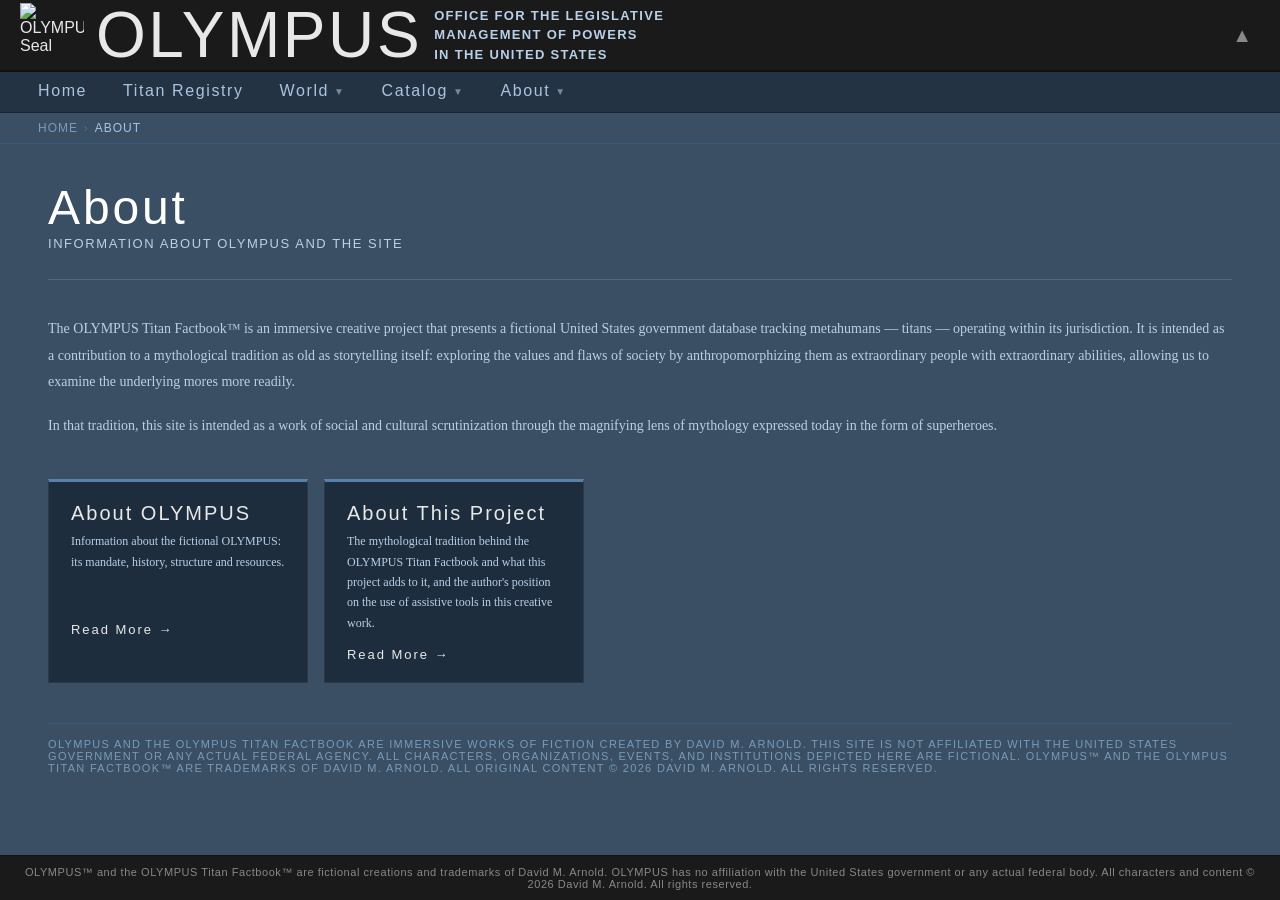
==== pages/about.html @ 90bcfd9e "Update about.html" ====
<!DOCTYPE html>
<html lang="en">
<head>
  <meta charset="UTF-8">
  <meta name="viewport" content="width=device-width, initial-scale=1.0">
  <title>OLYMPUS — About</title>
  <link rel="stylesheet" href="../components/shared/base.css">
  <style>

    /* ============================================================
       ABOUT PAGE STYLES
       ============================================================ */

    /* --- LANDING (no query string) --- */

    .about-hero {
      padding: 40px 48px 28px;
    }

    .about-hero h1 {
      font-family: 'Bebas Neue', sans-serif;
      font-size: 48px;
      font-weight: 400;
      letter-spacing: 0.06em;
      color: #ffffff;
      line-height: 1.0;
      margin-bottom: 4px;
    }

    .about-hero .subtitle {
      font-family: 'Barlow Condensed', sans-serif;
      font-size: 13px;
      font-weight: 300;
      letter-spacing: 0.12em;
      text-transform: uppercase;
      color: var(--text-dim);
    }

    .about-rule {
      border: none;
      border-top: 1px solid var(--border-light);
      margin: 0 48px 36px;
    }

    .about-body {
      padding: 0 48px 52px;
    }

    .about-intro p {
      font-family: 'Libre Baskerville', Georgia, serif;
      font-size: 14px;
      line-height: 1.9;
      color: var(--text-dim);
      margin-bottom: 1.2em;
    }

    .about-intro p:last-child { margin-bottom: 0; }

    .section-cards {
      display: flex;
      flex-wrap: wrap;
      gap: 16px;
      margin-top: 40px;
      margin-bottom: 40px;
    }

    .section-card {
      background: var(--bg-panel);
      width: 260px;
      border: 1px solid var(--border-strong);
      border-top: 3px solid var(--border-accent);
      padding: 20px 22px;
      text-decoration: none;
      display: block;
      transition: background 0.15s, border-top-color 0.15s;
      cursor: pointer;
    }

    .section-card:hover {
      background: #243d52;
      border-top-color: var(--text-dim);
    }

    .section-card-title {
      font-family: 'Bebas Neue', sans-serif;
      font-size: 20px;
      letter-spacing: 0.1em;
      color: var(--text-primary);
      margin-bottom: 6px;
    }

    .section-card-desc {
      font-family: 'Libre Baskerville', Georgia, serif;
      font-size: 12px;
      line-height: 1.7;
      color: var(--text-dim);
    }

    .section-card-status {
      font-family: 'Bebas Neue', sans-serif;
      font-size: 13px;
      letter-spacing: 0.15em;
      margin-top: 14px;
      color: var(--text-primary);
    }

    /* --- CONTENT PAGE (with query string) --- */

    #view-landing  { display: block; }
    #view-content  { display: none;  }

    .content-layout {
      display: flex;
      flex-direction: row;
      min-height: calc(100vh - 176px); /* topbar+nav+breadcrumbs+footer */
    }

    /* Sidebar */
    .content-sidebar {
      width: 52px;
      min-width: 52px;
      background: var(--bg-panel-mid);
      border-right: 1px solid var(--border-strong);
      display: flex;
      flex-direction: column;
      align-items: center;
      padding: 8px 0;
      gap: 4px;
    }

    .sidebar-btn {
      background: none;
      border: 1px solid var(--border-strong);
      color: var(--text-dim);
      font-family: 'Bebas Neue', sans-serif;
      font-size: 11px;
      letter-spacing: 0.08em;
      padding: 5px 2px;
      cursor: pointer;
      width: 38px;
      text-align: center;
      transition: background 0.15s, color 0.15s;
      line-height: 1.2;
    }

    .sidebar-btn:hover {
      background: var(--bg-panel);
      color: var(--text-primary);
    }

    .sidebar-spacer { flex: 1; }

    .sidebar-divider {
      width: 30px;
      border: none;
      border-top: 1px solid var(--border-strong);
      margin: 4px 0;
    }

    .sidebar-btn.save  { color: #6bcc6b; border-color: #449944; }
    .sidebar-btn.danger { color: #ff6b6b; border-color: #cc4444; }

    /* Main content area */
    .content-main {
      flex: 1;
      padding: 28px 48px 52px;
      min-width: 0;
      overflow-y: auto;
    }

    .content-page-title {
      font-family: 'Red Circle', sans-serif;
      font-size: 36px;
      letter-spacing: 0.06em;
      color: #ffffff;
      line-height: 1;
      margin-bottom: 6px;
    }

    .content-page-subtitle {
      font-family: 'Barlow Condensed', sans-serif;
      font-size: 12px;
      letter-spacing: 0.12em;
      text-transform: uppercase;
      color: var(--text-faint);
      margin-bottom: 32px;
      padding-bottom: 16px;
      border-bottom: 1px solid var(--border-mid);
    }

    /* Sections */
    .content-section {
      margin-bottom: 36px;
    }

    .content-section-header {
      font-family: 'Bebas Neue', sans-serif;
      font-size: 16px;
      letter-spacing: 0.1em;
      color: var(--text-mid);
      text-transform: uppercase;
      border-bottom: 1px solid var(--border-strong);
      padding-bottom: 4px;
      margin-bottom: 14px;
    }

    .content-section-body {
      font-family: 'Libre Baskerville', Georgia, serif;
      font-size: 13px;
      line-height: 1.9;
      color: var(--text-dim);
      white-space: pre-wrap;
    }

    /* Image handling */
    .content-section-img-full {
      width: 100%;
      margin-bottom: 16px;
      display: block;
    }

    .content-section-img-left {
      float: left;
      max-width: 40%;
      margin: 0 20px 12px 0;
    }

    .content-section-img-right {
      float: right;
      max-width: 40%;
      margin: 0 0 12px 20px;
    }

    .content-section-img-full img,
    .content-section-img-left img,
    .content-section-img-right img {
      width: 100%;
      display: block;
      border: 1px solid var(--border-strong);
    }

    .content-section-clearfix::after {
      content: '';
      display: table;
      clear: both;
    }

    /* Empty state */
    .content-empty {
      font-family: 'Barlow Condensed', sans-serif;
      font-size: 14px;
      letter-spacing: 0.08em;
      color: var(--text-disabled);
      text-align: center;
      padding: 60px 0;
      text-transform: uppercase;
    }

    /* Loading state */
    .content-loading {
      font-family: 'Barlow Condensed', sans-serif;
      font-size: 13px;
      letter-spacing: 0.1em;
      text-transform: uppercase;
      color: var(--text-faint);
      padding: 40px 0;
    }

    /* --- EDIT MODE --- */

    .edit-section {
      background: var(--bg-panel);
      border: 1px solid var(--border-accent);
      border-radius: 2px;
      padding: 12px;
      margin-bottom: 12px;
      display: flex;
      flex-direction: column;
      gap: 8px;
    }

    .edit-section-controls {
      display: flex;
      align-items: center;
      gap: 6px;
      justify-content: flex-end;
    }

    .edit-section-btn {
      background: none;
      border: 1px solid var(--border-strong);
      color: var(--text-dim);
      font-family: 'Bebas Neue', sans-serif;
      font-size: 11px;
      letter-spacing: 0.08em;
      padding: 3px 8px;
      cursor: pointer;
      transition: background 0.15s, color 0.15s;
    }

    .edit-section-btn:hover {
      background: var(--bg-panel-mid);
      color: var(--text-primary);
    }

    .edit-section-btn.danger {
      border-color: #cc4444;
      color: #ff6b6b;
    }

    .edit-section-btn.danger:hover {
      background: rgba(204,68,68,0.15);
    }

    .edit-input {
      font-family: 'Bebas Neue', sans-serif;
      font-size: 16px;
      letter-spacing: 0.08em;
      background: var(--bg-panel-mid);
      border: 1px solid var(--border-accent);
      border-radius: 2px;
      padding: 4px 8px;
      color: var(--text-primary);
      width: 100%;
      outline: none;
    }

    .edit-input:focus {
      border-color: var(--text-mid);
      background: var(--bg-panel);
    }

    .edit-textarea {
      font-family: 'Libre Baskerville', Georgia, serif;
      font-size: 13px;
      line-height: 1.9;
      background: var(--bg-panel-mid);
      border: 1px solid var(--border-accent);
      border-radius: 2px;
      padding: 6px 8px;
      color: var(--text-dim);
      width: 100%;
      min-height: 120px;
      resize: vertical;
      outline: none;
    }

    .edit-textarea:focus {
      border-color: var(--text-mid);
      background: var(--bg-panel);
    }

    .edit-image-row {
      display: flex;
      gap: 8px;
      align-items: center;
    }

    .edit-image-url {
      flex: 1;
      font-family: 'Barlow Condensed', sans-serif;
      font-size: 12px;
      background: var(--bg-panel-mid);
      border: 1px solid var(--border-accent);
      border-radius: 2px;
      padding: 4px 8px;
      color: var(--text-primary);
      outline: none;
    }

    .edit-image-url:focus {
      border-color: var(--text-mid);
    }

    .edit-select {
      font-family: 'Barlow Condensed', sans-serif;
      font-size: 12px;
      background: var(--bg-panel-mid);
      border: 1px solid var(--border-accent);
      border-radius: 2px;
      padding: 4px 8px;
      color: var(--text-primary);
      outline: none;
      cursor: pointer;
    }

    .edit-image-upload {
      font-family: 'Barlow Condensed', sans-serif;
      font-size: 11px;
      background: var(--bg-panel-mid);
      border: 1px solid var(--border-accent);
      color: var(--text-primary);
      cursor: pointer;
      padding: 4px 8px;
    }

    .edit-label {
      font-family: 'Barlow Condensed', sans-serif;
      font-size: 11px;
      letter-spacing: 0.1em;
      text-transform: uppercase;
      color: var(--text-faint);
      margin-bottom: 2px;
    }

    .edit-add-section {
      font-family: 'Bebas Neue', sans-serif;
      font-size: 13px;
      letter-spacing: 0.1em;
      background: none;
      border: 1px dashed var(--border-accent);
      color: var(--text-faint);
      padding: 8px 16px;
      cursor: pointer;
      width: 100%;
      text-align: center;
      margin-top: 8px;
      transition: background 0.15s, color 0.15s;
    }

    .edit-add-section:hover {
      background: var(--bg-panel);
      color: var(--text-mid);
    }

  </style>
</head>
<body class="page-body has-breadcrumbs">

  <!-- TOP BAR -->
  <header class="topbar">
    <a class="topbar-wordmark" href="index.html">
      <div class="topbar-seal">
        <img src="https://aopklhrfxtyhglznelua.supabase.co/storage/v1/object/public/assets/OLYMPUS%20Seal.svg" alt="OLYMPUS Seal" style="width:64px;height:64px;">
      </div>
      <span class="topbar-name">OLYMPUS</span>
      <span class="topbar-fullname">Office for the Legislative<br>Management of Powers<br>in the United States</span>
    </a>
    <button class="topbar-login" id="btnLogin" onclick="handleLogin()" title="Login with GitHub">&#9650;</button>
  </header>

  <!-- NAVIGATION -->
  <nav class="navbar">
    <div class="nav-item"><a class="nav-link" href="index.html">Home</a></div>
    <div class="nav-item"><a class="nav-link" href="titans.html">Titan Registry</a></div>
    <div class="nav-item" id="nav-world">
      <div class="nav-link" onclick="toggleNav('nav-world')">World <span class="caret">&#9660;</span></div>
      <div class="nav-dropdown">
        <a href="locations.html" class="disabled">Locations</a>
        <a href="organizations.html" class="disabled">Organizations</a>
        <a href="events.html" class="disabled">Events</a>
      </div>
    </div>
    <div class="nav-item" id="nav-catalog">
      <div class="nav-link" onclick="toggleNav('nav-catalog')">Catalog <span class="caret">&#9660;</span></div>
      <div class="nav-dropdown">
        <a href="artifacts.html" class="disabled">Artifacts</a>
        <a href="substances.html" class="disabled">Substances</a>
        <a href="phenomena.html" class="disabled">Phenomena</a>
      </div>
    </div>
    <div class="nav-item" id="nav-about">
      <div class="nav-link">
        <a href="about.html" style="color:inherit;text-decoration:none;">About</a>
        <span class="caret">&#9660;</span>
      </div>
      <div class="nav-dropdown">
        <a href="about.html?page=about-olympus">About OLYMPUS</a>
        <a href="about.html?page=about-project">About This Project</a>
      </div>
    </div>
  </nav>

  <!-- BREADCRUMBS -->
  <div class="breadcrumbs" id="breadcrumbs">
    <a href="index.html">Home</a>
    <span class="sep">›</span>
    <span class="current" id="breadcrumb-current">About</span>
  </div>


  <!-- ============================================================
       LANDING VIEW (no query string)
       ============================================================ -->
  <div id="view-landing">
    <div class="about-hero">
      <h1>About</h1>
      <div class="subtitle">Information about OLYMPUS and the site</div>
    </div>
    <hr class="about-rule">
    <div class="about-body">
      <div class="about-intro">
        <p>The OLYMPUS Titan Factbook&trade; is an immersive creative project that presents a fictional United States government database tracking metahumans &mdash; titans &mdash; operating within its jurisdiction. It is intended as a contribution to a mythological tradition as old as storytelling itself: exploring the values and flaws of society by anthropomorphizing them as extraordinary people with extraordinary abilities, allowing us to examine the underlying mores more readily.</p>
        <p>In that tradition, this site is intended as a work of social and cultural scrutinization through the magnifying lens of mythology expressed today in the form of superheroes.</p>
      </div>
      <div class="section-cards">
        <a class="section-card" href="about.html?page=about-olympus">
          <div class="section-card-title">About OLYMPUS</div>
          <div class="section-card-desc">Information about the fictional OLYMPUS: its mandate, history, structure and resources.</div>
          <br><br>
          <div class="section-card-status">Read More &rarr;</div>
        </a>
        <a class="section-card" href="about.html?page=about-project">
          <div class="section-card-title">About This Project</div>
          <div class="section-card-desc">The mythological tradition behind the OLYMPUS Titan Factbook and what this project adds to it, and the author's position on the use of assistive tools in this creative work.</div>
          <div class="section-card-status">Read More &rarr;</div>
        </a>
      </div>
      <div class="classified-note">OLYMPUS and the OLYMPUS Titan Factbook are immersive works of fiction created by David M. Arnold. This site is not affiliated with the United States government or any actual federal agency. All characters, organizations, events, and institutions depicted here are fictional. OLYMPUS&trade; and the OLYMPUS Titan Factbook&trade; are trademarks of David M. Arnold. All original content &copy; 2026 David M. Arnold. All rights reserved.</div>
    </div>
  </div>


  <!-- ============================================================
       CONTENT VIEW (with query string)
       ============================================================ -->
  <div id="view-content">
    <div class="content-layout">

      <!-- SIDEBAR -->
      <div class="content-sidebar">
        <button class="sidebar-btn" onclick="goBack()" title="Back">&#8592;<br>Back</button>
        <hr class="sidebar-divider">
        <div class="sidebar-spacer"></div>

        <!-- Admin controls — view mode -->
        <div id="adminControls" style="display:none; flex-direction:column; align-items:center; gap:4px;">
          <button class="sidebar-btn" onclick="enterEditMode()">Edit</button>
        </div>

        <!-- Edit controls -->
        <div id="editControls" style="display:none; flex-direction:column; align-items:center; gap:4px;">
          <button class="sidebar-btn save" onclick="savePage()">Save</button>
          <button class="sidebar-btn" onclick="cancelEdit()">Cancel</button>
        </div>
      </div>

      <!-- MAIN -->
      <div class="content-main" id="contentMain">
        <div class="content-loading">Loading&hellip;</div>
      </div>

    </div>
  </div>


  <!-- FOOTER -->
  <footer class="site-footer">
    OLYMPUS&trade; and the OLYMPUS Titan Factbook&trade; are fictional creations and trademarks of David M. Arnold. OLYMPUS has no affiliation with the United States government or any actual federal body. All characters and content &copy; 2026 David M. Arnold. All rights reserved.
  </footer>


  <!-- SCRIPTS -->
  <script src="https://cdn.jsdelivr.net/npm/@supabase/supabase-js@2"></script>
  <script src="../components/shared/utils.js"></script>
  <script>

    /* ============================================================
       STATE
       ============================================================ */

    let pageSlug   = null;
    let sections   = [];   // current saved sections from Supabase
    let editState  = [];   // working copy during edit mode
    let isEditMode = false;
    let isDirty    = false;

    const PAGE_TITLES = {
      'about-olympus':  { title: 'About OLYMPUS',      subtitle: 'Institutional Overview' },
      'about-project':  { title: 'About This Project', subtitle: 'Project Information'    },
    };


    /* ============================================================
       INIT
       ============================================================ */

    document.addEventListener('DOMContentLoaded', () => {
      const params = new URLSearchParams(window.location.search);
      pageSlug = params.get('page');

      if (pageSlug) {
        // Content view
        document.getElementById('view-landing').style.display = 'none';
        document.getElementById('view-content').style.display = 'block';
        updateBreadcrumb();
        waitForDb(() => loadPage());
      } else {
        // Landing view — hide breadcrumb depth
        document.getElementById('breadcrumb-current').textContent = 'About';
      }
    });

    function waitForDb(cb) {
      const t = setInterval(() => {
        if (typeof db !== 'undefined') { clearInterval(t); cb(); }
      }, 50);
    }

    function updateBreadcrumb() {
      const meta = PAGE_TITLES[pageSlug];
      const title = meta ? meta.title : 'About';
      document.getElementById('breadcrumb-current').innerHTML =
        `<a href="about.html">About</a><span class="sep">›</span><span class="current">${title}</span>`;
    }

    function updateAdminUI() {
      const ac = document.getElementById('adminControls');
      if (!currentUser) { ac.style.display = 'none'; return; }
      ac.style.display = 'flex';
    }


    /* ============================================================
       LOAD & RENDER
       ============================================================ */

    async function loadPage() {
      let query = db.from('content_pages')
        .select('*')
        .eq('page_slug', pageSlug)
        .order('sort_order');

      if (!currentUser) query = query.eq('publish', true);

      const { data, error } = await query;
      if (error) { console.error(error); return; }

      sections = data || [];
      renderPage();
      updateAdminUI();
    }

    function renderPage() {
      const meta = PAGE_TITLES[pageSlug] || { title: pageSlug, subtitle: '' };
      const main = document.getElementById('contentMain');

      let html = `
        <div class="content-page-title">${meta.title}</div>
        <div class="content-page-subtitle">${meta.subtitle}</div>
      `;

      if (!sections.length) {
        html += `<div class="content-empty">No content published yet.</div>`;
      } else {
        sections.forEach(s => {
          html += renderSection(s);
        });
      }

      main.innerHTML = html;
    }

    function renderSection(s) {
      let imgHtml = '';
      if (s.image_url) {
        const alignClass = {
          full:  'content-section-img-full',
          left:  'content-section-img-left',
          right: 'content-section-img-right',
        }[s.image_align] || 'content-section-img-full';
        imgHtml = `<div class="${alignClass}"><img src="${escHtml(s.image_url)}" alt=""></div>`;
      }

      const bodyHtml = s.section_body
        ? `<div class="content-section-body">${escHtml(s.section_body)}</div>`
        : '';

      return `
        <div class="content-section content-section-clearfix">
          ${s.section_title ? `<div class="content-section-header">${escHtml(s.section_title)}</div>` : ''}
          ${s.image_align === 'left'  ? imgHtml + bodyHtml : ''}
          ${s.image_align === 'right' ? bodyHtml + imgHtml : ''}
          ${(!s.image_align || s.image_align === 'full') ? imgHtml + bodyHtml : ''}
        </div>
      `;
    }


    /* ============================================================
       EDIT MODE
       ============================================================ */

    function enterEditMode() {
      if (!currentUser) return;
      isEditMode = true;
      isDirty = false;

      // Deep copy sections into editState
      editState = sections.map(s => ({ ...s }));

      document.getElementById('adminControls').style.display = 'none';
      document.getElementById('editControls').style.display = 'flex';

      renderEditMode();
    }

    function cancelEdit() {
      if (isDirty && !confirm('Discard unsaved changes?')) return;
      isEditMode = false;
      isDirty = false;
      document.getElementById('editControls').style.display = 'none';
      document.getElementById('adminControls').style.display = 'flex';
      renderPage();
    }

    function renderEditMode() {
      const meta = PAGE_TITLES[pageSlug] || { title: pageSlug, subtitle: '' };
      const main = document.getElementById('contentMain');

      let html = `
        <div class="content-page-title">${meta.title}</div>
        <div class="content-page-subtitle">${meta.subtitle}</div>
        <div id="editSections"></div>
        <button class="edit-add-section" onclick="addSection()">+ Add Section</button>
      `;

      main.innerHTML = html;
      renderEditSections();
    }

    function renderEditSections() {
      const container = document.getElementById('editSections');
      if (!container) return;
      container.innerHTML = '';

      editState.forEach((s, i) => {
        const div = document.createElement('div');
        div.className = 'edit-section';
        div.dataset.index = i;

        div.innerHTML = `
          <div class="edit-section-controls">
            <span style="font-family:'Barlow Condensed',sans-serif;font-size:11px;letter-spacing:0.1em;text-transform:uppercase;color:var(--text-faint);flex:1;">Section ${i + 1}</span>
            ${i > 0 ? `<button class="edit-section-btn" onclick="moveSection(${i}, -1)">&#9650; Up</button>` : ''}
            ${i < editState.length - 1 ? `<button class="edit-section-btn" onclick="moveSection(${i}, 1)">&#9660; Down</button>` : ''}
            <button class="edit-section-btn danger" onclick="removeSection(${i})">Delete</button>
          </div>

          <div class="edit-label">Section Title</div>
          <input class="edit-input" type="text" value="${escAttr(s.section_title || '')}"
            oninput="updateField(${i}, 'section_title', this.value)">

          <div class="edit-label">Body Text</div>
          <textarea class="edit-textarea"
            oninput="updateField(${i}, 'section_body', this.value)">${escHtml(s.section_body || '')}</textarea>

          <div class="edit-label">Image</div>
          <div class="edit-image-row">
            <input class="edit-image-url" type="text" placeholder="Image URL or upload below…"
              value="${escAttr(s.image_url || '')}"
              oninput="updateField(${i}, 'image_url', this.value)">
            <select class="edit-select" onchange="updateField(${i}, 'image_align', this.value)">
              <option value="">No Image</option>
              <option value="full"  ${s.image_align === 'full'  ? 'selected' : ''}>Full Width</option>
              <option value="left"  ${s.image_align === 'left'  ? 'selected' : ''}>Float Left</option>
              <option value="right" ${s.image_align === 'right' ? 'selected' : ''}>Float Right</option>
            </select>
          </div>
          <input type="file" accept="image/*" class="edit-image-upload"
            onchange="uploadImage(${i}, this)">

          <div style="display:flex;align-items:center;gap:8px;margin-top:4px;">
            <input type="checkbox" id="pub-${i}" ${s.publish ? 'checked' : ''}
              onchange="updateField(${i}, 'publish', this.checked)">
            <label for="pub-${i}" style="font-family:'Barlow Condensed',sans-serif;font-size:12px;color:var(--text-faint);cursor:pointer;letter-spacing:0.06em;">Published</label>
          </div>
        `;

        container.appendChild(div);
      });
    }

    function updateField(index, field, value) {
      isDirty = true;
      editState[index][field] = value;
    }

    function addSection() {
      isDirty = true;
      editState.push({
        page_slug:     pageSlug,
        sort_order:    editState.length,
        section_title: '',
        section_body:  '',
        image_url:     null,
        image_align:   null,
        publish:       false,
      });
      renderEditSections();
      // Scroll to bottom
      const container = document.getElementById('editSections');
      if (container) container.lastElementChild?.scrollIntoView({ behavior: 'smooth' });
    }

    function removeSection(index) {
      if (!confirm('Delete this section?')) return;
      isDirty = true;
      editState.splice(index, 1);
      renderEditSections();
    }

    function moveSection(index, dir) {
      isDirty = true;
      const target = index + dir;
      if (target < 0 || target >= editState.length) return;
      [editState[index], editState[target]] = [editState[target], editState[index]];
      renderEditSections();
    }

    async function uploadImage(index, input) {
      const file = input.files[0];
      if (!file) return;
      const ext  = file.name.split('.').pop();
      const path = `about/${pageSlug}-${Date.now()}.${ext}`;
      const { error } = await db.storage.from('mhr_pics').upload(path, file, { upsert: true });
      if (error) { alert('Upload failed: ' + error.message); return; }
      const { data: u } = db.storage.from('mhr_pics').getPublicUrl(path);
      updateField(index, 'image_url', u.publicUrl);
      // Update the URL input to reflect the uploaded path
      renderEditSections();
    }


    /* ============================================================
       SAVE
       ============================================================ */

    async function savePage() {
      // Assign sort_order by current position
      editState.forEach((s, i) => { s.sort_order = i; s.page_slug = pageSlug; });

      // Determine which sections are new (no id) vs existing
      const toUpsert = editState.map(s => {
        const rec = {
          page_slug:     s.page_slug,
          sort_order:    s.sort_order,
          section_title: s.section_title || null,
          section_body:  s.section_body  || null,
          image_url:     s.image_url     || null,
          image_align:   s.image_align   || null,
          publish:       s.publish       || false,
        };
        if (s.id) rec.id = s.id;
        return rec;
      });

      // Find IDs that have been deleted
      const savedIds  = sections.map(s => s.id).filter(Boolean);
      const editIds   = editState.map(s => s.id).filter(Boolean);
      const deletedIds = savedIds.filter(id => !editIds.includes(id));

      // Delete removed sections
      if (deletedIds.length) {
        const { error } = await db.from('content_pages').delete().in('id', deletedIds);
        if (error) { alert('Delete failed: ' + error.message); return; }
      }

      // Upsert remaining
      const { data, error } = await db.from('content_pages').upsert(toUpsert).select();
      if (error) { alert('Save failed: ' + error.message); return; }

      sections   = data;
      isEditMode = false;
      isDirty    = false;

      document.getElementById('editControls').style.display = 'none';
      document.getElementById('adminControls').style.display = 'flex';

      renderPage();
    }


    /* ============================================================
       NAVIGATION
       ============================================================ */

    function goBack() {
      if (isDirty && !confirm('Discard unsaved changes?')) return;
      window.location.href = 'about.html';
    }


    /* ============================================================
       UTILITIES
       ============================================================ */

    function escHtml(str) {
      if (!str) return '';
      return str
        .replace(/&/g, '&amp;')
        .replace(/</g, '&lt;')
        .replace(/>/g, '&gt;')
        .replace(/"/g, '&quot;');
    }

    function escAttr(str) {
      if (!str) return '';
      return str.replace(/"/g, '&quot;').replace(/'/g, '&#39;');
    }

  </script>

</body>
</html>
---- components/shared/base.css ----
/* ============================================================
   OLYMPUS ANOMALY FACT BOOK
   base.css — shared typography, color vocabulary, layout primitives
   © 2026 David M. Arnold. All rights reserved.
   ============================================================ */


/* ------------------------------------------------------------
   FONTS
   ------------------------------------------------------------ */

@font-face {
  font-family: 'Red Circle';
  src: url('../assets/fonts/REDCIRCL.ttf') format('truetype');
}

@import url('https://fonts.googleapis.com/css2?family=Bebas+Neue&family=Barlow+Condensed:ital,wght@0,300;0,400;0,600;1,300;1,400&family=Libre+Baskerville:ital,wght@0,400;0,700;1,400&display=swap');


/* ------------------------------------------------------------
   COLOR VOCABULARY
   ------------------------------------------------------------ */

:root {
  /* Backgrounds */
  --bg-page:       #3a4f63;   /* main page background */
  --bg-topbar:     #1a1a1a;   /* top bar */
  --bg-nav:        #243344;   /* navigation bar */
  --bg-panel:      #1e2d3d;   /* cards, panels, modals */
  --bg-panel-mid:  #243344;   /* secondary panel, seal background */
  --bg-panel-dark: #1a2530;   /* deepest panel, dropdown borders */

  /* Borders */
  --border-strong: #2a3a4a;   /* panel borders */
  --border-mid:    #3a5a7a;   /* section rules, inner borders */
  --border-light:  #4a6a8a;   /* subtle dividers */
  --border-accent: #5a80a8;   /* accent borders, nav underlines, panel tops */

  /* Text */
  --text-primary:  #e8e8e8;   /* primary light text */
  --text-mid:      #aac4e0;   /* secondary text, nav links */
  --text-dim:      #b8d0e8;   /* muted text, subtitles, card descriptions */
  --text-faint:    #7a9ab8;   /* very muted, labels, classified notes */
  --text-footer:   #888888;   /* footer text */
  --text-disabled: #6a8aaa;   /* disabled states */

  /* Accent */
  --gold:          #c8a84b;   /* lightning bolt, accent gold */
  --gold-light:    #e8c86e;   /* gold hover state */

  /* Semantic */
  --status-hero:        #4a80c0;   /* registered hero — blue */
  --status-vigilante:   #888888;   /* vigilante — gray */
  --status-criminal:    #cc4444;   /* criminal — red */
  --status-inactive:    #222222;   /* inactive — black */
  --status-sovereign:   #c8a84b;   /* sovereign — yellow/gold */
  --status-agent:       #e8e8e8;   /* law enforcement/agent — white */
}


/* ------------------------------------------------------------
   RESET & BASE
   ------------------------------------------------------------ */

*, *::before, *::after {
  margin: 0;
  padding: 0;
  box-sizing: border-box;
}

html, body {
  min-height: 100vh;
  background: var(--bg-page);
  color: var(--text-primary);
  font-family: 'Barlow Condensed', sans-serif;
}

a {
  color: inherit;
  text-decoration: none;
}

button {
  font-family: inherit;
  cursor: pointer;
}


/* ------------------------------------------------------------
   TYPOGRAPHY SCALE
   ------------------------------------------------------------ */

/* Display — page and modal titles */
.t-display {
  font-family: 'Red Circle', sans-serif;
  text-transform: uppercase;
  letter-spacing: 0.05em;
}

/* Heading — section titles, card titles, nav items */
.t-heading {
  font-family: 'Bebas Neue', sans-serif;
  letter-spacing: 0.08em;
}

/* Label — small caps UI labels, field labels */
.t-label {
  font-family: 'Barlow Condensed', sans-serif;
  font-weight: 600;
  text-transform: uppercase;
  letter-spacing: 0.12em;
}

/* Body — readable prose, card descriptions, bio text */
.t-body {
  font-family: 'Libre Baskerville', Georgia, serif;
  line-height: 1.85;
}

/* UI — general interface text, Barlow Condensed */
.t-ui {
  font-family: 'Barlow Condensed', sans-serif;
}


/* ------------------------------------------------------------
   TOP BAR
   ------------------------------------------------------------ */

.topbar {
  position: fixed;
  top: 0;
  left: 0;
  width: 100%;
  height: 72px;
  background: var(--bg-topbar);
  border-bottom: 2px solid #111;
  display: flex;
  align-items: center;
  justify-content: space-between;
  padding: 0 20px;
  z-index: 50;
}

.topbar-wordmark {
  display: flex;
  align-items: center;
  gap: 12px;
  text-decoration: none;
}

.topbar-seal {
  width: 64px;
  height: 64px;
  flex-shrink: 0;
}

.topbar-seal img,
.topbar-seal svg {
  width: 100%;
  height: 100%;
  display: block;
}

.topbar-name {
  font-family: 'Bebas Neue', sans-serif;
  font-size: 64px;
  color: var(--text-primary);
  line-height: 1;
  letter-spacing: 0.04em;
}

.topbar-fullname {
  font-family: 'Barlow Condensed', sans-serif;
  font-size: 13px;
  font-weight: 600;
  text-transform: uppercase;
  letter-spacing: 0.1em;
  color: var(--text-dim);
  line-height: 1.5;
}

.topbar-login {
  background: none;
  border: none;
  color: var(--text-footer);
  font-size: 20px;
  cursor: pointer;
  padding: 8px;
  transition: color 0.2s;
}

.topbar-login:hover { color: var(--text-primary); }


/* ------------------------------------------------------------
   NAVIGATION BAR
   ------------------------------------------------------------ */

.navbar {
  position: fixed;
  top: 72px;
  left: 0;
  width: 100%;
  background: var(--bg-nav);
  border-bottom: 1px solid var(--bg-panel-dark);
  display: flex;
  align-items: stretch;
  padding: 0 20px;
  z-index: 49;
}

.nav-item {
  position: relative;
}

.nav-link {
  display: flex;
  align-items: center;
  gap: 5px;
  padding: 0 18px;
  height: 40px;
  font-family: 'Bebas Neue', sans-serif;
  font-size: 16px;
  letter-spacing: 0.1em;
  color: var(--text-mid);
  text-decoration: none;
  cursor: pointer;
  border-bottom: 2px solid transparent;
  transition: color 0.15s, border-color 0.15s;
  white-space: nowrap;
  user-select: none;
}

.nav-link:hover,
.nav-item.open .nav-link {
  color: var(--text-primary);
  border-bottom-color: var(--border-accent);
}

.nav-link .caret {
  font-size: 10px;
  opacity: 0.6;
  transition: transform 0.2s;
}

.nav-item:hover .caret {
  transform: rotate(180deg);
}

/* Dropdown */
.nav-dropdown {
  display: none;
  position: absolute;
  top: 100%;
  left: 0;
  background: var(--bg-panel);
  border: 1px solid var(--border-strong);
  border-top: 2px solid var(--border-accent);
  min-width: 180px;
  z-index: 100;
  box-shadow: 4px 6px 16px rgba(0, 0, 0, 0.5);
}

.nav-item:hover .nav-dropdown {
  display: block;
}

.nav-dropdown a {
  display: block;
  padding: 9px 18px;
  font-family: 'Barlow Condensed', sans-serif;
  font-size: 14px;
  font-weight: 400;
  letter-spacing: 0.06em;
  color: var(--text-mid);
  text-decoration: none;
  text-transform: uppercase;
  border-bottom: 1px solid var(--border-strong);
  transition: background 0.12s, color 0.12s;
}

.nav-dropdown a:last-child {
  border-bottom: none;
}

.nav-dropdown a:hover {
  background: var(--bg-panel-mid);
  color: var(--text-primary);
}

.nav-dropdown a.disabled {
  color: var(--text-disabled);
  cursor: default;
  pointer-events: none;
}

.nav-dropdown a.disabled::after {
  content: ' —';
  font-size: 11px;
  opacity: 0.5;
}


/* ------------------------------------------------------------
   BREADCRUMBS
   (not shown on landing page; used on all interior pages)
   ------------------------------------------------------------ */

.breadcrumbs {
  position: fixed;
  top: 112px;   /* 72px topbar + 40px navbar */
  left: 0;
  width: 100%;
  height: 32px;
  background: var(--bg-page);
  border-bottom: 1px solid var(--border-mid);
  padding: 0 18px 0 38px;
  font-family: 'Barlow Condensed', sans-serif;
  font-size: 12px;
  letter-spacing: 0.08em;
  text-transform: uppercase;
  color: var(--text-faint);
  display: flex;
  align-items: center;
  z-index: 48;
}

.breadcrumbs a {
  color: var(--text-faint);
  text-decoration: none;
  transition: color 0.15s;
}

.breadcrumbs a:hover {
  color: var(--text-mid);
}

.breadcrumbs .sep {
  margin: 0 6px;
  opacity: 0.4;
}

.breadcrumbs .current {
  color: var(--text-mid);
}


/* ------------------------------------------------------------
   PAGE BODY OFFSET
   Pages need top padding to clear fixed topbar + navbar.
   Interior pages with breadcrumbs need extra.
   ------------------------------------------------------------ */

.page-body {
  padding-top: 112px;   /* topbar 72 + navbar 40 */
  padding-bottom: 36px;
}

.page-body.has-breadcrumbs {
  padding-top: 144px;   /* + breadcrumbs ~32 */
}


/* ------------------------------------------------------------
   FOOTER
   ------------------------------------------------------------ */

.site-footer {
  background: var(--bg-topbar);
  border-top: 1px solid #111;
  padding: 10px 20px;
  font-family: 'Barlow Condensed', sans-serif;
  font-size: 11px;
  color: var(--text-footer);
  text-align: center;
  letter-spacing: 0.05em;
   position: fixed;
   bottom: 0;
   left: 0;
   width: 100%;
}


/* ------------------------------------------------------------
   UTILITY CLASSES
   ------------------------------------------------------------ */

.rule {
  border: none;
  border-top: 1px solid var(--border-light);
}

.panel {
  background: var(--bg-panel);
  border: 1px solid var(--border-strong);
  border-top: 3px solid var(--border-accent);
}

.classified-note {
  font-family: 'Barlow Condensed', sans-serif;
  font-size: 11px;
  letter-spacing: 0.12em;
  text-transform: uppercase;
  color: var(--text-faint);
  border-top: 1px solid var(--border-mid);
  padding-top: 14px;
  margin-top: 24px;
}
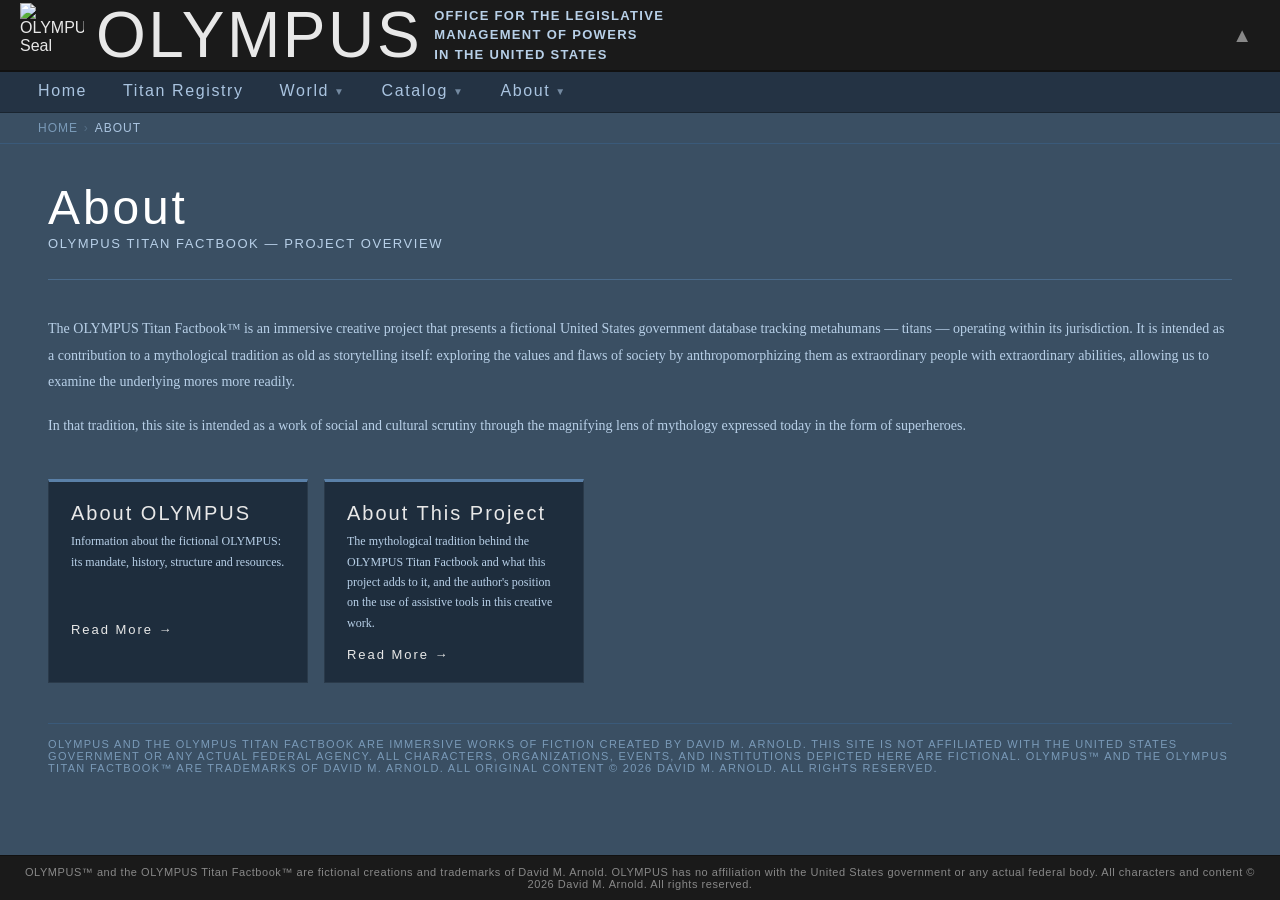
==== commit 56b05ee0: "Update about.html" ====
--- a/pages/about.html
+++ b/pages/about.html
@@ -485,13 +485,13 @@
   <div id="view-landing">
     <div class="about-hero">
       <h1>About</h1>
-      <div class="subtitle">Information about OLYMPUS and the site</div>
+      <div class="subtitle">OLYMPUS Titan Factbook &mdash; Project Overview</div>
     </div>
     <hr class="about-rule">
     <div class="about-body">
       <div class="about-intro">
         <p>The OLYMPUS Titan Factbook&trade; is an immersive creative project that presents a fictional United States government database tracking metahumans &mdash; titans &mdash; operating within its jurisdiction. It is intended as a contribution to a mythological tradition as old as storytelling itself: exploring the values and flaws of society by anthropomorphizing them as extraordinary people with extraordinary abilities, allowing us to examine the underlying mores more readily.</p>
-        <p>In that tradition, this site is intended as a work of social and cultural scrutinization through the magnifying lens of mythology expressed today in the form of superheroes.</p>
+        <p>In that tradition, this site is intended as a work of social and cultural scrutiny through the magnifying lens of mythology expressed today in the form of superheroes.</p>
       </div>
       <div class="section-cards">
         <a class="section-card" href="about.html?page=about-olympus">
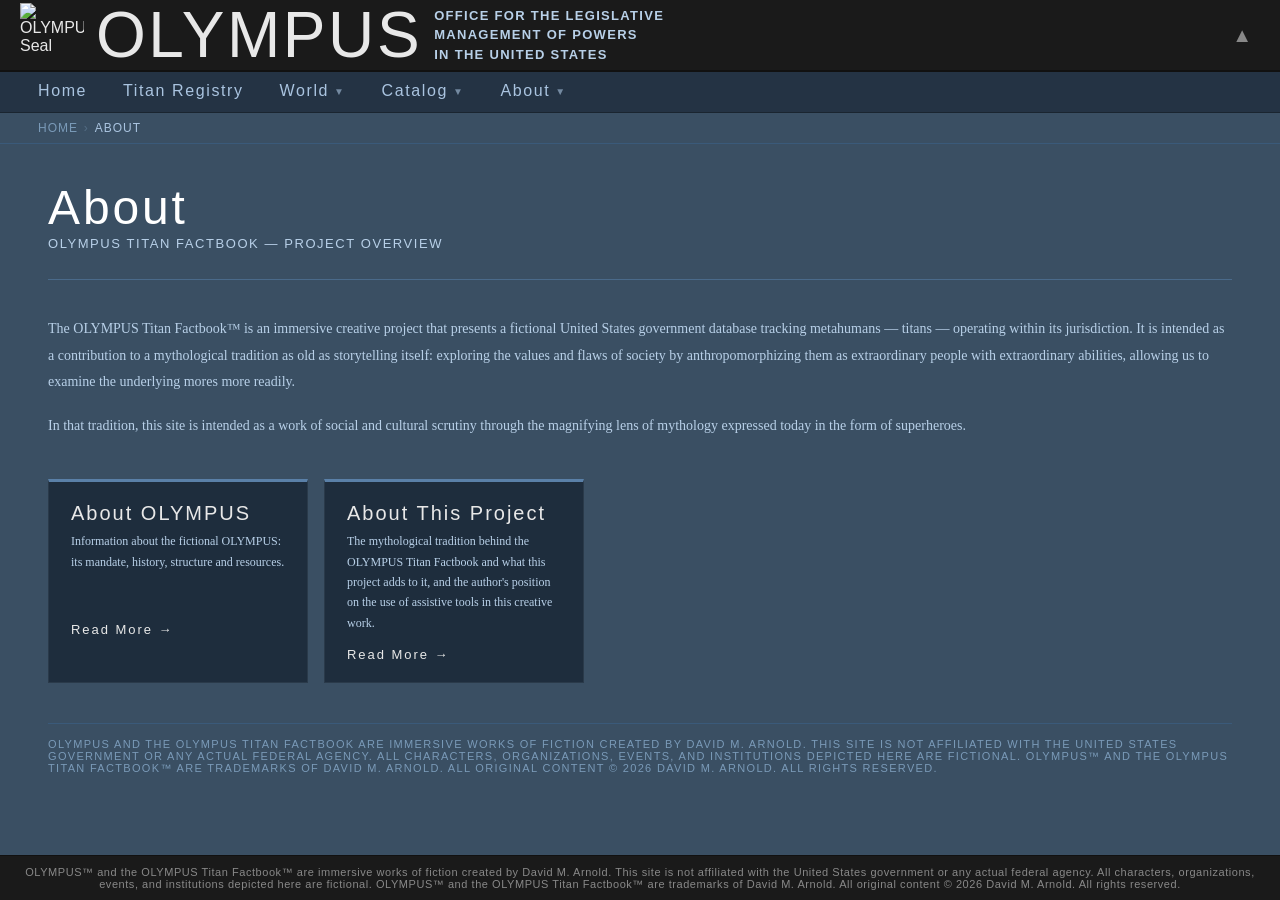
==== commit d4537888: "Update about.html" ====
--- a/pages/about.html
+++ b/pages/about.html
@@ -546,7 +546,7 @@
 
   <!-- FOOTER -->
   <footer class="site-footer">
-    OLYMPUS&trade; and the OLYMPUS Titan Factbook&trade; are fictional creations and trademarks of David M. Arnold. OLYMPUS has no affiliation with the United States government or any actual federal body. All characters and content &copy; 2026 David M. Arnold. All rights reserved.
+    OLYMPUS&trade; and the OLYMPUS Titan Factbook&trade; are immersive works of fiction created by David M. Arnold. This site is not affiliated with the United States government or any actual federal agency. All characters, organizations, events, and institutions depicted here are fictional. OLYMPUS&trade; and the OLYMPUS Titan Factbook&trade; are trademarks of David M. Arnold. All original content &copy; 2026 David M. Arnold. All rights reserved.
   </footer>
 
 
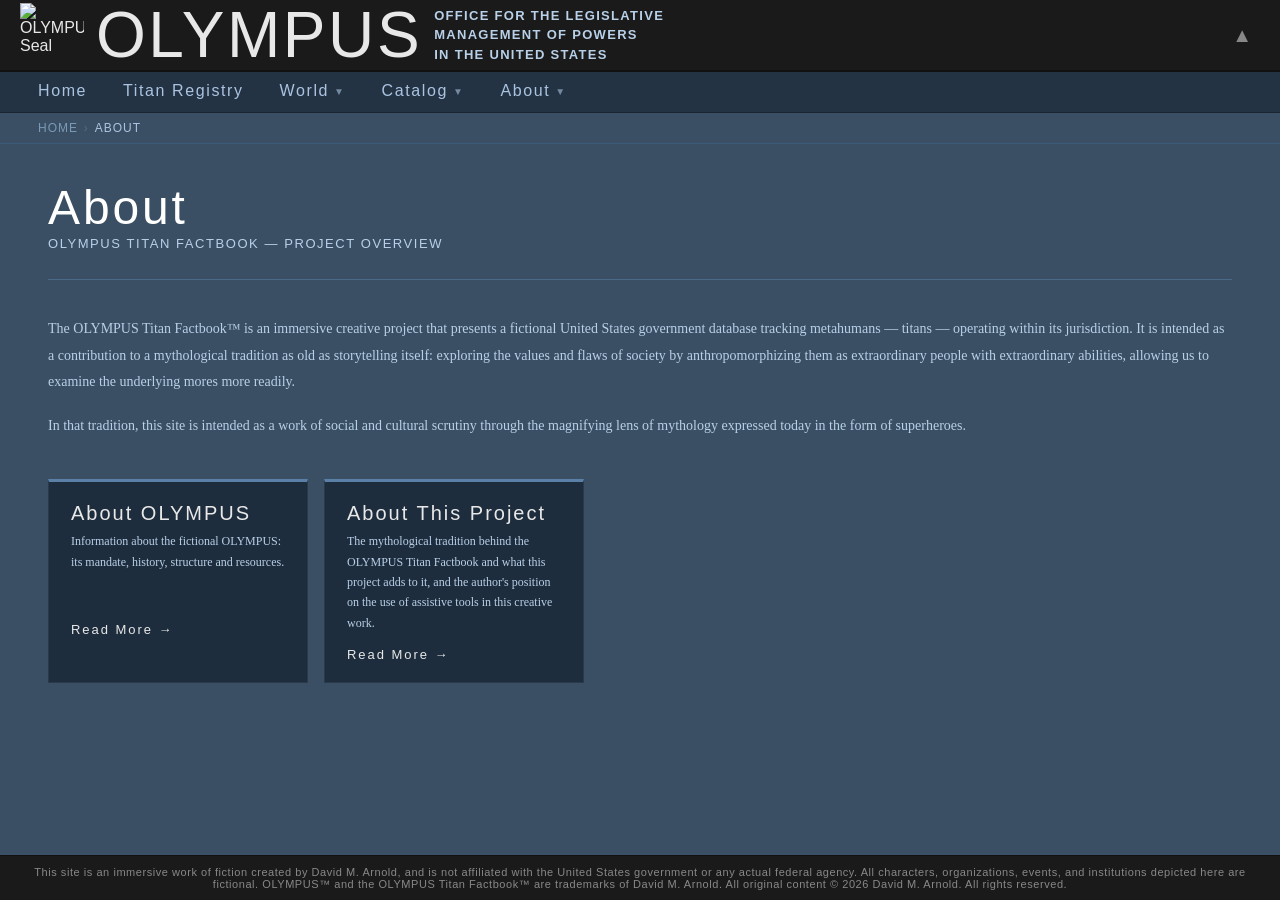
==== commit 17809160: "Update about.html" ====
--- a/pages/about.html
+++ b/pages/about.html
@@ -506,7 +506,6 @@
           <div class="section-card-status">Read More &rarr;</div>
         </a>
       </div>
-      <div class="classified-note">OLYMPUS and the OLYMPUS Titan Factbook are immersive works of fiction created by David M. Arnold. This site is not affiliated with the United States government or any actual federal agency. All characters, organizations, events, and institutions depicted here are fictional. OLYMPUS&trade; and the OLYMPUS Titan Factbook&trade; are trademarks of David M. Arnold. All original content &copy; 2026 David M. Arnold. All rights reserved.</div>
     </div>
   </div>
 
@@ -546,7 +545,7 @@
 
   <!-- FOOTER -->
   <footer class="site-footer">
-    OLYMPUS&trade; and the OLYMPUS Titan Factbook&trade; are immersive works of fiction created by David M. Arnold. This site is not affiliated with the United States government or any actual federal agency. All characters, organizations, events, and institutions depicted here are fictional. OLYMPUS&trade; and the OLYMPUS Titan Factbook&trade; are trademarks of David M. Arnold. All original content &copy; 2026 David M. Arnold. All rights reserved.
+    This site is an immersive work of fiction created by David M. Arnold, and is not affiliated with the United States government or any actual federal agency. All characters, organizations, events, and institutions depicted here are fictional. OLYMPUS&trade; and the OLYMPUS Titan Factbook&trade; are trademarks of David M. Arnold. All original content &copy; 2026 David M. Arnold. All rights reserved.
   </footer>
 
 
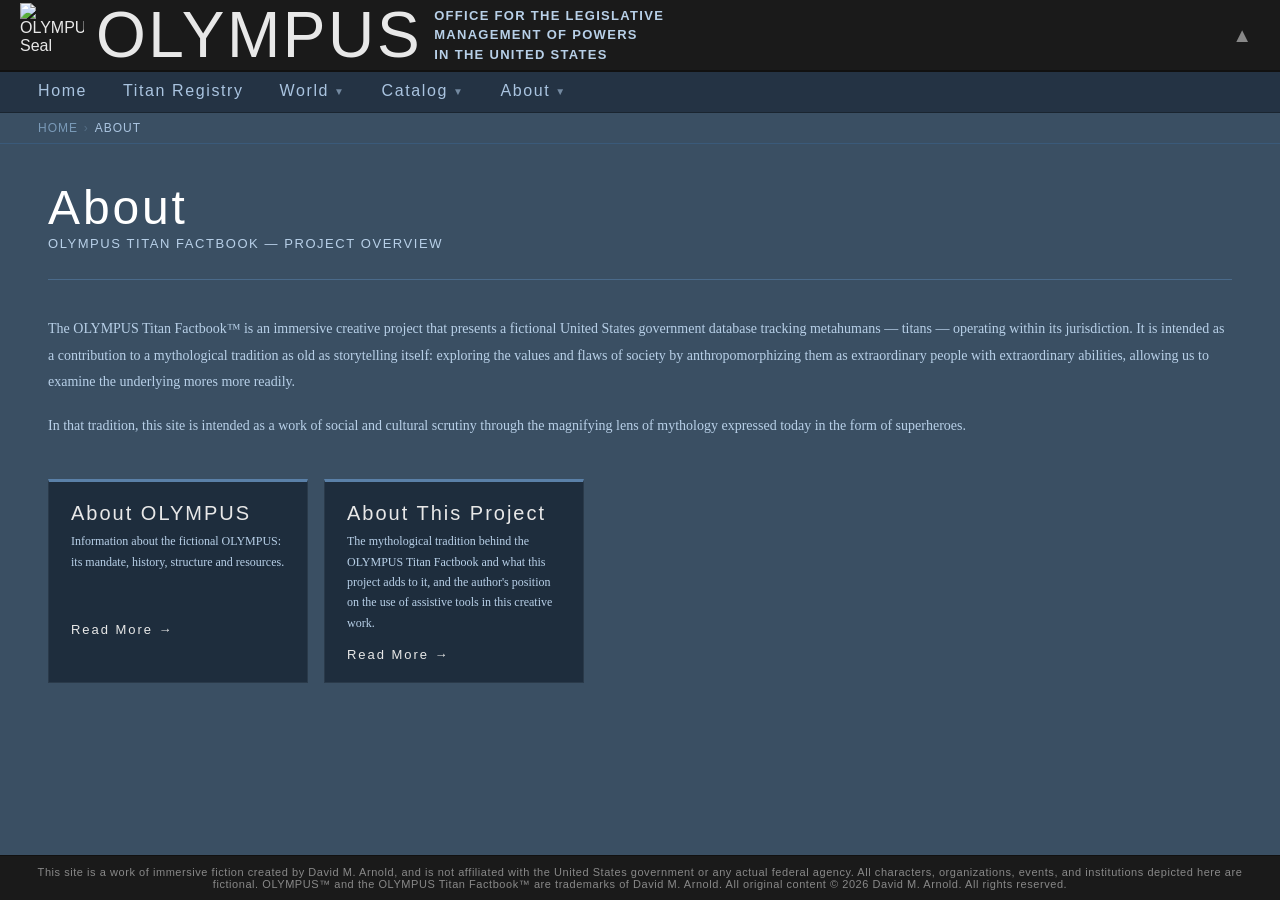
==== commit 1d7d0453: "Update about.html" ====
--- a/pages/about.html
+++ b/pages/about.html
@@ -545,7 +545,7 @@
 
   <!-- FOOTER -->
   <footer class="site-footer">
-    This site is an immersive work of fiction created by David M. Arnold, and is not affiliated with the United States government or any actual federal agency. All characters, organizations, events, and institutions depicted here are fictional. OLYMPUS&trade; and the OLYMPUS Titan Factbook&trade; are trademarks of David M. Arnold. All original content &copy; 2026 David M. Arnold. All rights reserved.
+    This site is a work of immersive fiction created by David M. Arnold, and is not affiliated with the United States government or any actual federal agency. All characters, organizations, events, and institutions depicted here are fictional. OLYMPUS&trade; and the OLYMPUS Titan Factbook&trade; are trademarks of David M. Arnold. All original content &copy; 2026 David M. Arnold. All rights reserved.
   </footer>
 
 
